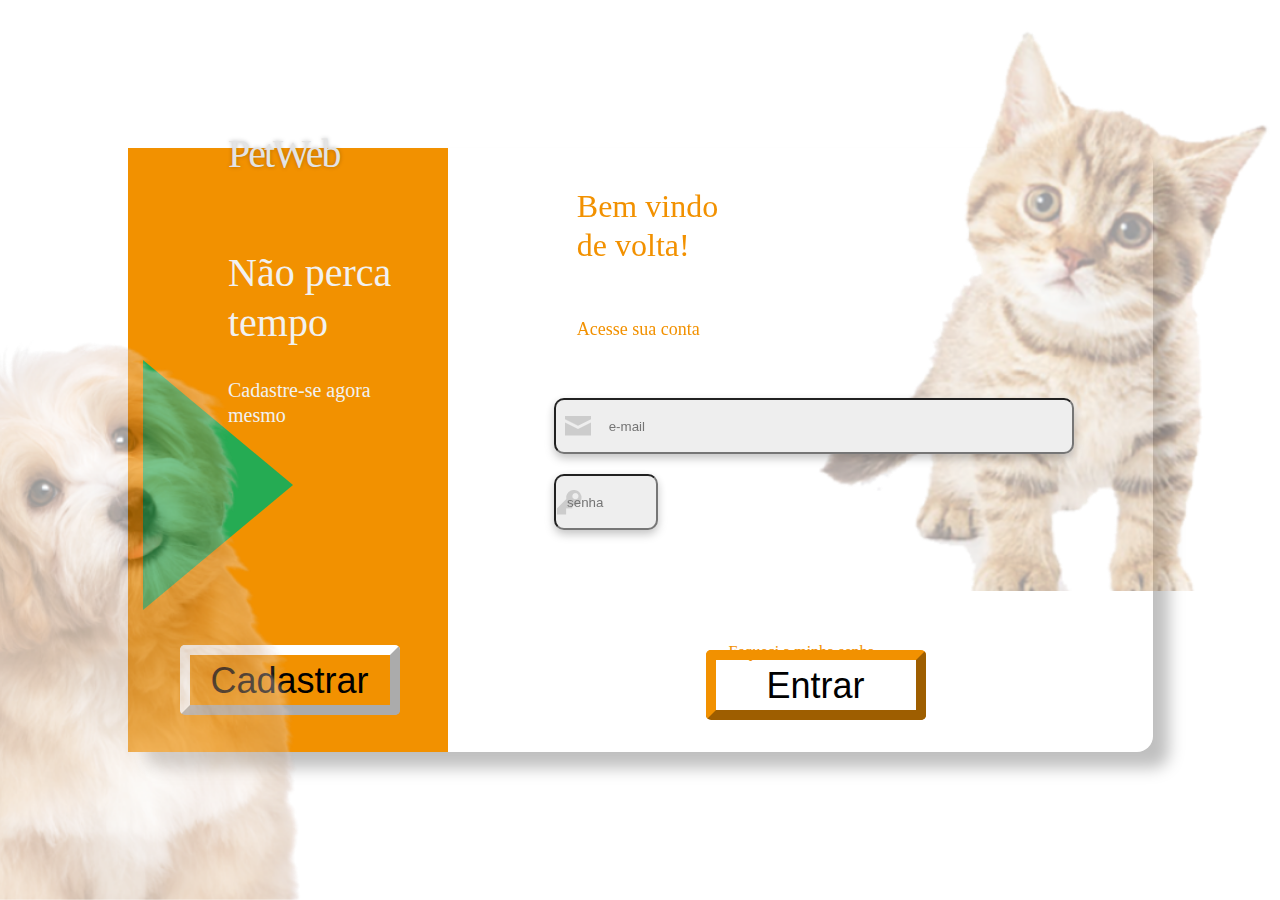
==== 1-0loginPetWeb1.html @ b6dd0507 "TG1-26 fix:teste criacão > > - Carregadas telas inciais para trabalhar e avaliação do Adiel. >" ====
<!DOCTYPE html>

<html lang="pt-br">
	<head>
		<meta charset = "utf-8"><!--Configurar para português-->
		<title>Login PetWeb</title>
		<style> </style>
		<!--- Login PetWeb- Web Interativa com Ajax e PHP ---->
		<link rel = "stylesheet" href = "1.0-Adm-Login-DT.css" type = "text/css">		
	</head>
	
	<body>
		
		<div class = "cat"> </div>
		<div class = "rectangle_1">
			<div class = "rectangle_2 wallColor">
				<form action = "">
					<input class = "input_field" type = "email" placeholder = "e-mail" ><br>
					<input class = "input_field2" type = "password" placeholder = "senha"><br>
				</form>
				<div class = "position triangulo"> </div>
				<button class = "btn_cadastrar">Cadastrar</button>
				<button class = "btn_enter" >Entrar</button>
			</div>
			<p class = "petweb">PetWeb</p>
			<p class = "nao_perca_tempo">Não perca tempo</p>
			<p class = "cadastre_agora">Cadastre-se agora mesmo</p>
			<p class = "retorno_benvindo">Bem vindo de volta!</p>
			<p class = "acesse_conta">Acesse sua conta</p>
			<p class = "esqueceu_senha">Esqueci a minha senha</p>

		</div>
		<div class = "dog"> </div>
		<script type = "text/javascript"> 
		</script>
	</body>
</html>
---- 1.0-Adm-Login-DT.css ----
/*CSS do menu inicial - 01/11/2022*/

.wallColor {
	background-color: #F29100;
}

.triangulo{
	position: relative;
	left:15px;
	top: 10%; 
	border-top: 125px solid transparent;
	border-bottom: 125px solid transparent;
	border-left: 150px solid  #25AB53 ; 
	
}

.rectangle_2 {
	position: relative;
	width: 320px;
	height: 100%;
	left: 0px;
	top: 0px;
	bottom: 0px;
	
}

.esqueci_a_minha_senha{
	position: absolute;
	width: 180px;
	height: 22px;
	left: 790px;
	top: 706px;
}

.inp_email{
	position: absolute;
	width: 500px;
	height: 59px;
	left: 630px;
	top: 432px;
}

@media only screen and (max-width: 768px) {
	.rectangle_1{
		margin: auto;
		width: 512px;
		height: 559px;
		background: #FFFFFF;
		box-shadow: 16px 16px 16px rgba(0, 0, 0, 0.25), -16px -16px 16px rgba(255, 255, 255, 0.25);
		border-radius: 16px;
	}
}

@media only screen and (max-width: 1024px) {
	.rectangle_1{
		margin: auto;
		width: 940px;
		height: 559px;
		background: #FFFFFF;
		box-shadow: 16px 16px 16px rgba(0, 0, 0, 0.25), -16px -16px 16px rgba(255, 255, 255, 0.25);
		border-radius: 16px;
	}
}

@media only screen and (min-width: 1280px) {
	.rectangle_1{
		margin: auto;
		width: 1025px;
		height: 604px;
		background: #FFFFFF;
		box-shadow: 16px 16px 16px rgba(0, 0, 0, 0.25), -16px -16px 16px rgba(255, 255, 255, 0.25);
		border-radius: 16px;
	}
}

@media only screen and (min-width: 1440px) {
	.rectangle_1{
		margin: auto;
		width: 1280px;
		height: 725px;
		background: #FFFFFF;
		box-shadow: 16px 16px 16px rgba(0, 0, 0, 0.25), -16px -16px 16px rgba(255, 255, 255, 0.25);
		border-radius: 16px;
	}
}

.btn_enter{
	position: relative;
	left: 180%;
	top: 3%;
	width: 220px;
	height: 70px;
	border: 10px outset #f29100;
	font-size: 36px;
	text-align: center;
	margin: 4px 2px;
	background-color: #ffffff;
	border-radius: 5px;
	padding: 5px;
	float: left;
}

.btn_cadastrar{
	
	position: relative;
	left: 50px;
	top: 15%;
	width: 220px;
	height: 70px;
	border: 10px outset #ffffff;
	font-size: 36px;
	text-align: center;
	margin: 4px 2px;
	background-color: #f29100;
	border-radius: 5px;
	padding: 5px;
}

.rel{
  position: relative;
  width: 212px;
  height: 51px;
  top: 140px;
  left: 510px;
  border: 3px solid #73AD21;
} 

body{
	display: flex;
	position:absolute;
	top: 0px;
	right: 0px;
	bottom: 0px;
	left: 0px;
}

.dog{

	width: 503px;
	height: 608px;
	background-image: url("dog_230497594-removebg-preview 1.png");
	background-repeat: no-repeat;
	background-size: 503px, 608px;
	bottom: 0px;
	left: -100px;
	position: fixed;
}

.cat{

	width: 591px;
	height: 591px;
	background-image: url("71+mDoHG4mL 1.png");
	background-repeat: no-repeat;
	background-size: 591px, 591px;
	position: fixed;
	right:0px;
	top: 0px;
}

.input_field{
	
	position: relative;
	left: 130%;
	top: 240px;
	bottom: 0%;
	background: #EEEEEE url("envelope_closed.png") no-repeat 2% 50%;
	box-shadow: 0px -4px 10px rgba(255, 255, 255, 0.25), 0px 4px 10px rgba(0, 0, 0, 0.25);
	border-radius: 10px;
	width: 160%;
	height: 50px;
	margin: 10px;

}

.input_field::placeholder{

	padding-left: 10%;
}

.input_field2{
	
	position: relative;
	left: 130%;
	top: 240px;
	bottom: 0%;
	background: #EEEEEE url("key.png") no-repeat 2% 50%;
	box-shadow: 0px -4px 10px rgba(255, 255, 255, 0.25), 0px 4px 10px rgba(0, 0, 0, 0.25);
	border-radius: 10px;
	width: 30%;
	height: 50px;
	margin: 10px;
}

.input_field2::placeholder{

	padding-left: 10%;
}

.senha_field{
	
	position: relative;
	left: 130%;
	top: 260px;
	bottom: 0%;
	background: #EEEEEE transparent;
	box-shadow: 0px -4px 10px rgba(255, 255, 255, 0.25), 0px 4px 10px rgba(0, 0, 0, 0.25);
	border-radius: 10px;
	width: 520px;
	height: 50px;
}

.petweb{
	
	position: absolute;
	width: 130px;
	height: 55px;
	left: 220px;
	top: 80px;
	font-family: 'Pavanam';
	font-style: normal;
	font-weight: 400;
	font-size: 40px;
	line-height: 52px;
	/* identical to box height */
	letter-spacing: -0.05em;
	color: #E3E3E3;
	text-shadow: 0px 0px 4px rgba(0, 0, 0, 0.25);
}

.nao_perca_tempo{
	
	position: absolute;
	width: 245px;
	height: 100px;
	left: 220px;
	top: 200px;
	font-family: 'Patua One';
	font-style: normal;
	font-weight: 400;
	font-size: 40px;
	line-height: 50px;
	color: #F1F1F1;
}

.cadastre_agora{
	
	position: absolute;
	width: 180px;
	height: 50px;
	left: 220px;
	top: 350px;
	font-family: 'Patua One';
	font-style: normal;
	font-weight: 400;
	font-size: 20px;
	line-height: 25px;
	color: #F1F1F1;
}

.retorno_benvindo{
	
	position: absolute;
	width: 153px;
	height: 78px;
	left: 45%;
	top: 16.65%;
	font-family: 'Patua One';
	font-style: normal;
	font-weight: 400;
	font-size: 32px;
	line-height: 39px;
	color: #F29100;
}

.acesse_conta{
	
	position: absolute;
	width: 180px;
	height: 22px;
	left: 45%;
	top: 33%;
	font-family: 'Patua One';
	font-style: normal;
	font-weight: 400;
	font-size: 18px;
	line-height: 22px;
	/* identical to box height */
	color: #f29100;
}

.esqueceu_senha{
	
	position: absolute;
	width: 180px;
	height: 22px;
	left: 57%;
	top: 70%;
	color: #f29100;
}
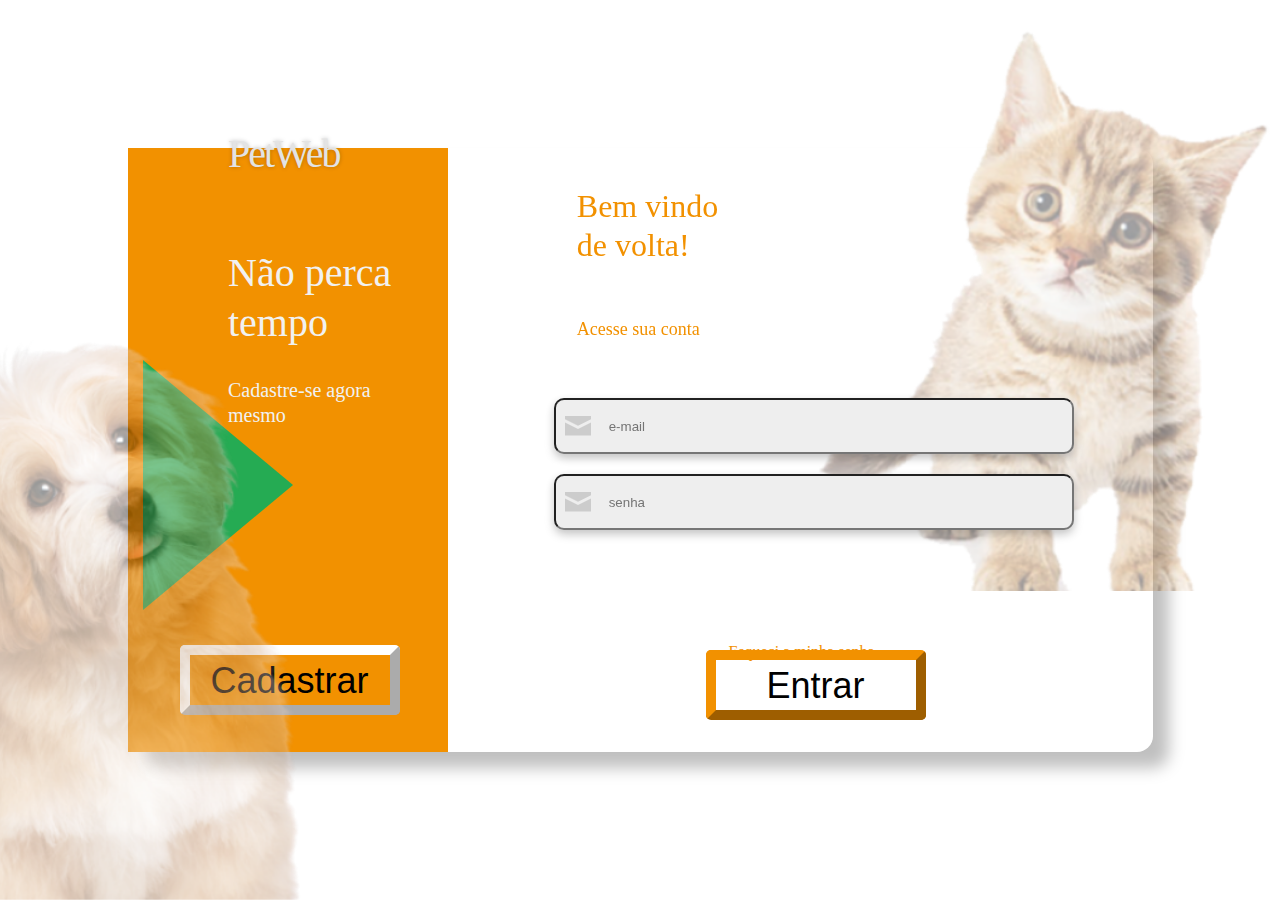
==== commit 87027526: "TG1-26" ====
--- a/1-0loginPetWeb1.html
+++ b/1-0loginPetWeb1.html
@@ -16,7 +16,7 @@
 			<div class = "rectangle_2 wallColor">
 				<form action = "">
 					<input class = "input_field" type = "email" placeholder = "e-mail" ><br>
-					<input class = "input_field2" type = "password" placeholder = "senha"><br>
+					<input class = "input_field" type = "password" placeholder = "senha"><br>
 				</form>
 				<div class = "position triangulo"> </div>
 				<button class = "btn_cadastrar">Cadastrar</button>
